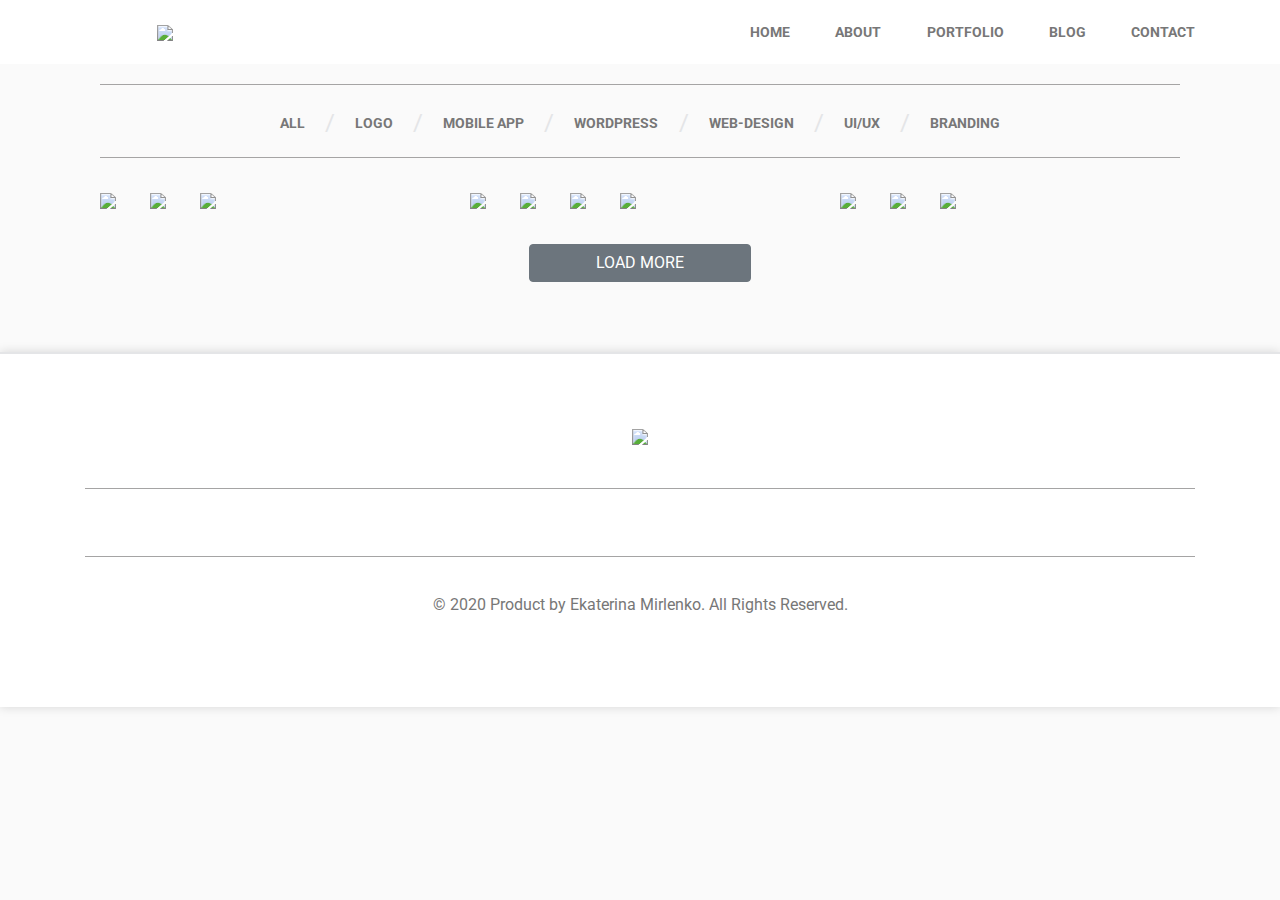
==== index.html @ b29ca438 "Add files via upload" ====
<!DOCTYPE html>
<html lang="en">
<head>
    <meta charset="UTF-8">
    <meta name="viewport" content="width=device-width, initial-scale=1.0">
    <title>White Site</title>
    <link rel="stylesheet" href="style.css">
    <script src="https://code.jquery.com/jquery-3.5.0.min.js" integrity="sha256-xNzN2a4ltkB44Mc/Jz3pT4iU1cmeR0FkXs4pru/JxaQ=" crossorigin="anonymous"></script>
    <script src="https://ajax.googleapis.com/ajax/libs/jquery/3.4.1/jquery.min.js"></script>
    
    <link rel="stylesheet" href="https://stackpath.bootstrapcdn.com/bootstrap/4.4.1/css/bootstrap.min.css" integrity="sha384-Vkoo8x4CGsO3+Hhxv8T/Q5PaXtkKtu6ug5TOeNV6gBiFeWPGFN9MuhOf23Q9Ifjh" crossorigin="anonymous">
<script src="https://stackpath.bootstrapcdn.com/bootstrap/4.4.1/js/bootstrap.min.js" integrity="sha384-wfSDF2E50Y2D1uUdj0O3uMBJnjuUD4Ih7YwaYd1iqfktj0Uod8GCExl3Og8ifwB6" crossorigin="anonymous"></script>
<link href="https://fonts.googleapis.com/css2?family=Roboto:wght@300;400;500;700&display=swap" rel="stylesheet">
<link href="fontawesome-free-5.13.0-web/css/all.css" rel="stylesheet"> 
 
    
</head>
<body>
       <section class="headers" >
           <div class="header">
        <div class="container">
            <div class="row align-items-center">

                <div class="col-lg-2 col-md-2 col-sm-2">
                    <img src="img/logo.png" class="logo">
                </div>

            
                <div class="col-sm-2">      
                    <span class="burger_nav_bar">
                        <span class="burger_lines"></span>
                    </span>
                 </div>
         

                <div class="col-lg-5 offset-lg-3 nav_container">
                    <nav class="nav_bar nav_collapse">
                    <ul class="nav navigation">
                        <li class="nav__item">
                            <a href="#">
                                Home
                            </a>
                        </li>
                        <li class="nav__item">
                            <a href="#">
                                About
                            </a>
                        </li>
                        <li class="nav__item">
                            <a href="#">
                                Portfolio
                            </a>
                        </li>
                        <li class="nav__item">
                            <a href="#">
                                Blog
                            </a>
                        </li>
                        <li class="nav__item">
                            <a href="#">
                                Contact
                            </a>
                        </li>
                    </ul>
                        
                </div>
            </nav>
            </div>
        </div>
    </div>
    </section>
    <script src="SLIDER.js"></script>
    <section class="consistent">
        <div class="container">
              <div class="row no-gutters">
                <div class="col-lg-8 offset-lg-2 consistent_container">
                    <ul class="menu d-flex justify-content-between menugation">
                        <li class="menu__item menu_item_ms">
                            <a href="#">
                                All
                            </a>
                        </li>
                        <span id="slash">&#47;</span>
                        
                        <li class="menu__item menu_item_ms">
                            <a href="#">
                                Logo
                            </a>
                        </li>
                        <span id="slash">&#47;</span>
                        <li class="menu__item menu_item_ms">
                            <a href="#">
                                Mobile App
                            </a>
                        </li>
                        <span id="slash">&#47;</span>
                        <li class="menu__item menu_item_ms">
                            <a href="#">
                                Wordpress
                            </a>
                        </li>
                        <span id="slash">&#47;</span>
                        <li class="menu__item menu_item_ms">
                            <a href="#">
                                Web-design
                            </a>
                        </li>
                        <span id="slash">&#47;</span>
                        <li class="menu__item menu_item_ms">
                            <a href="#">
                                UI/UX
                            </a>
                        </li>
                        <span id="slash">&#47;</span>
                        <li class="menu__item menu_item_ms">
                            <a href="#">
                                Branding
                            </a>
                        </li>
                    </ul>
                </div>
            </div>
        </div>

    </section>
    <section class="images">
        <div class="container">
            <div class="row no-gutters">
                <div class="col-lg-4 col-md-6">
                    <div class="collage-images">
                        <img src="img/galary_item1.jpg" class="images__item">
                        <img src="img/galary_item2.jpg" class="images__item">
                        <img src="img/galary_item3.jpg" class="images__item">
                    </div>
                </div>
                <div class="col-lg-4 collage_coll">
                    <div class="collage-images">
                        <img src="img/galary_item4.jpg" class="images__item">
                        <img src="img/galary_item5.jpg" class="images__item">
                        <img src="img/galary_item6.jpg" class="images__item">
                        <img src="img/galary_item7.jpg" class="images__item">
                    </div>
                </div>
                <div class="col-lg-4 col-md-6">
                    <div class="collage-images">
                        <img src="img/galary_item8.jpg" class="images__item">
                        <img src="img/galary_item9.jpg" class="images__item">
                        <img src="img/galary_item10.jpg" class="images__item">
                    </div>
                </div>
                <a class="btn btn-secondary" href="#" role="button">Load More</a>
            </div>
        </div>

    </section>
    <section class="footer">
        <div class="container">
            <div class="footer__logo ">
                <div class="row">
                    <div class="col-lg-12 justify-content-center">
                        <img src="img/logo.png" class="footer_item1">
                </div>
            </div>
        </div>
            <div class="footer__socials">
                <div class="row">
                    <div class="col-lg-12">
                        <ul class="socials d-flex justify-content-center">
                            <li class="socials__item socials__item_fb">
                                <a href="#">
                                    <i class="fab fa-facebook-f"></i>
                                </a>
                            </li>
                            <li class="socials__item socials__item_g">
                                <a href="#">
                                    <i class="fab fa-google-plus-g"></i>
                                </a>
                            </li>
                            <li class="socials__item socials__item_tw">
                                <a href="#">
                                    <i class="fab fa-twitter"></i>
                                </a>
                            </li>
                            <li class="socials__item socials__item_in">
                                <a href="#">
                                    <i class="fab fa-linkedin-in"></i>
                                </a>
                            </li>
                            <li class="socials__item socials__item_pin">
                                <a href="#">
                                    <i class="fab fa-pinterest-p"></i>
                                </a>
                            </li>
                            <li class="socials__item socials__item_insta">
                                <a href="#">
                                    <i class="fab fa-instagram"></i>
                                </a>
                            </li>
                        </ul>
                    </div>
                </div>
                
            </div>
            <div class="footer__lisence">
                <div class="row">
                    <div class="col-lg-12 justify-content-center">
                        <span>
                            © 2020 Product by Ekaterina Mirlenko. All Rights Reserved.
                        </span>
                    </div>
                </div>
            </div>
        </div>

    </section>

    <script src="main.js"></script> 
  
</body>
</html>
---- style.css ----
* {
    margin: 0;
    padding: 0;
    -webkit-box-sizing: border-box;
    -moz-box-sizing: border-box;
    box-sizing: border-box;
    
}
 
body {
    background-color: #fafafa !important;
}

li {
    list-style-type: none;
    text-decoration: none;
}
.header {
    padding: 20px;
    text-align: center;
    background-color: #ffffff !important;
    z-index: 2;
}

.header-sticky {
    position: fixed;
    width: 100%;
    top: 0;
}
.burger_nav_bar {
    display: none;
}

@media only screen and (max-width: 600px) {
    .nav_bar {
        display: none;
    }
    .nav_bar_toggle {
        display: block;
        position: fixed;
        top: 0;
        right: 0;
        width: 100%;
        height: fit-content;
        margin: 0;
        padding-top: 80px;
        padding-bottom: 20px;
        list-style: none;
        background-color: white;
        z-index: 1;
      
    }
    .nav_toggle {
        justify-content: center !important;
        margin-left: 10px;
        margin-right: 10px;
        vertical-align: top;
        
    }
    .nav__item_toggle a {
        font-size: 160%;
        display: block;
        padding: 20px; 
        letter-spacing: 1px;
        line-height: 1em;
        color: #777777;
        }
    .nav__item_toggle a:hover {
        color: black;
        cursor: pointer;
        text-decoration: none;
        }
    .nav_container .nav_collapse {
        align-items: flex-start;
    }    
    .nav_container .nav {
        flex-direction: column;
        flex-wrap: nowrap;
      }
    .nav_container .navigation {
        flex-direction: column !important;
      }
    .logo {
        display: block;
        z-index: 2;
        position: sticky;
    }  

    .burger_nav_bar {
        display: block;
        top: 5px;
        right: 30px;
        width: 40px;
        height: 60px;
        background-color: transparent;
        z-index: 2;
        position: fixed;
    }
    .burger_lines,
    .burger_lines::after,
    .burger_lines::before {
        position: absolute;
        width: 100%;
        height: 3px;
        background-color: black;
        display: block;
        top: 50%;
        transition-duration: .25s;
    }  
   
    .burger_lines::after {
        content: "";
        top: -12px;
    }
    .burger_lines::before {
        content: "";
        top: 12px;
    }
    .burger_cross {
        transform: rotate(45deg);
        transition-duration: .25s;
        width: 100%;
        height: 3px;
        background-color: black;
        display: block;
      }
    .burger_cross::before {
        top: 0;
        transform: rotate(0);
        
      }
    .burger_cross::after {
        top: 0;
        transform: rotate(90deg);    
      }   
    .consistent_container {
        align-items: flex-start;
        flex-direction: column;
        flex-wrap: nowrap;
        display: block;
      }
    .consistent_container .menugation {
        flex-direction: column !important;
      }
    #slash {
        display: none;
    } 
    .collage_coll {
        display: none;
    } 
    .menu_item_ms {
        padding: 5px;
        letter-spacing: 2px;
    }

    .col-sm-12{
        display: inline-flex;
    }

    .btn {
        width: 50% !important;
    }
    

}
@media only screen and (min-width: 601px) and (max-width: 900px) {
    .header .row {
        flex-wrap: nowrap;
    }
    .collage_coll {
        display: none;
    }
    .btn {
        width: 50% !important;
    }

}






.nav {
    justify-content: space-between;
    display: flex;
}

.nav__item {
    font-family: 'Roboto', sans-serif;
    font-size: 14px;
    font-weight: 700;
    text-transform: uppercase;   
    
}
.nav__item a {
    color: #777777;
    
}
.nav__item a:hover {
    color: black;
    cursor: pointer;
    text-decoration: none;
}

.slider__pic {
    width: 100%;
}

.consistent {
    margin: 20px;
    align-items: center;
    
}
.consistent .row {
   margin-left: 15px;
   margin-right: 15px;
    border-top: 1px solid #a5a4a4;
    border-bottom: 1px solid #a5a4a4;
}
.menu {
    display: block;
    align-items: center;
    padding-top: 20px;
}

.menu__item {
    font-family: 'Roboto', sans-serif;
    font-size: 14px;
    font-weight: 700;
    text-transform: uppercase;   
    
    
}
.menu__item a {
    color: #777777;
    
}
.menu__item a:hover {
    color: black;
    cursor: pointer;
    text-decoration: none;
}

#slash {
    color: #e4e5e7;
    font-size: 150%;

}
.collage-images {
    
    
}

.images__item {
    width: 100%;
    padding: 15px;
}

.btn {
    text-transform: uppercase;
    font-size: 14px;
    width: 20%;
    margin: 20px auto;
    margin-bottom: 70px;
   /* position: relative;
    left: 50%;
    transform: translate(-50%, 0);*/
}
.footer {
    background-color: #ffffff;
    border-top: 2px solid #e4e5e7;
    box-shadow: 0 0 10px rgba(0, 0, 0, 0.15);
    padding-bottom: 70px;
}
.footer__logo {
    margin: 70px auto;
    margin-bottom: 40px;
    text-align: center;
    
}
.socials {
    border-top: 1px solid #a5a4a4;
    border-bottom: 1px solid #a5a4a4;
    
    
}
.socials__item {
    font-family: fontawesome;
    font-size: 18px;
    margin: 20px;
    
}

.socials {
    color: #a5a4a4;
    width: 100%;
}
.socials__item a {
    color: #777777;
}

.socials a:hover {
    color: black;
    text-decoration: none;
}

.fa-facebook-f:before {
    content: "\f39e";
}
.fa-google-plus-g:before{
    content: "\f0d5";
}

.fa-twitter:before {
    content: "\f099";
}
.fa-linkedin-in:before {
    content: "\f0e1";
}
.fa-pinterest-p:before {
    content: "\f231";
}
.fa-instagram:before {
    content: "\f16d";
}
.footer__lisence{
    color: #777777;
    font-size: 16px;
    text-align: center;
    margin: 20px;
}
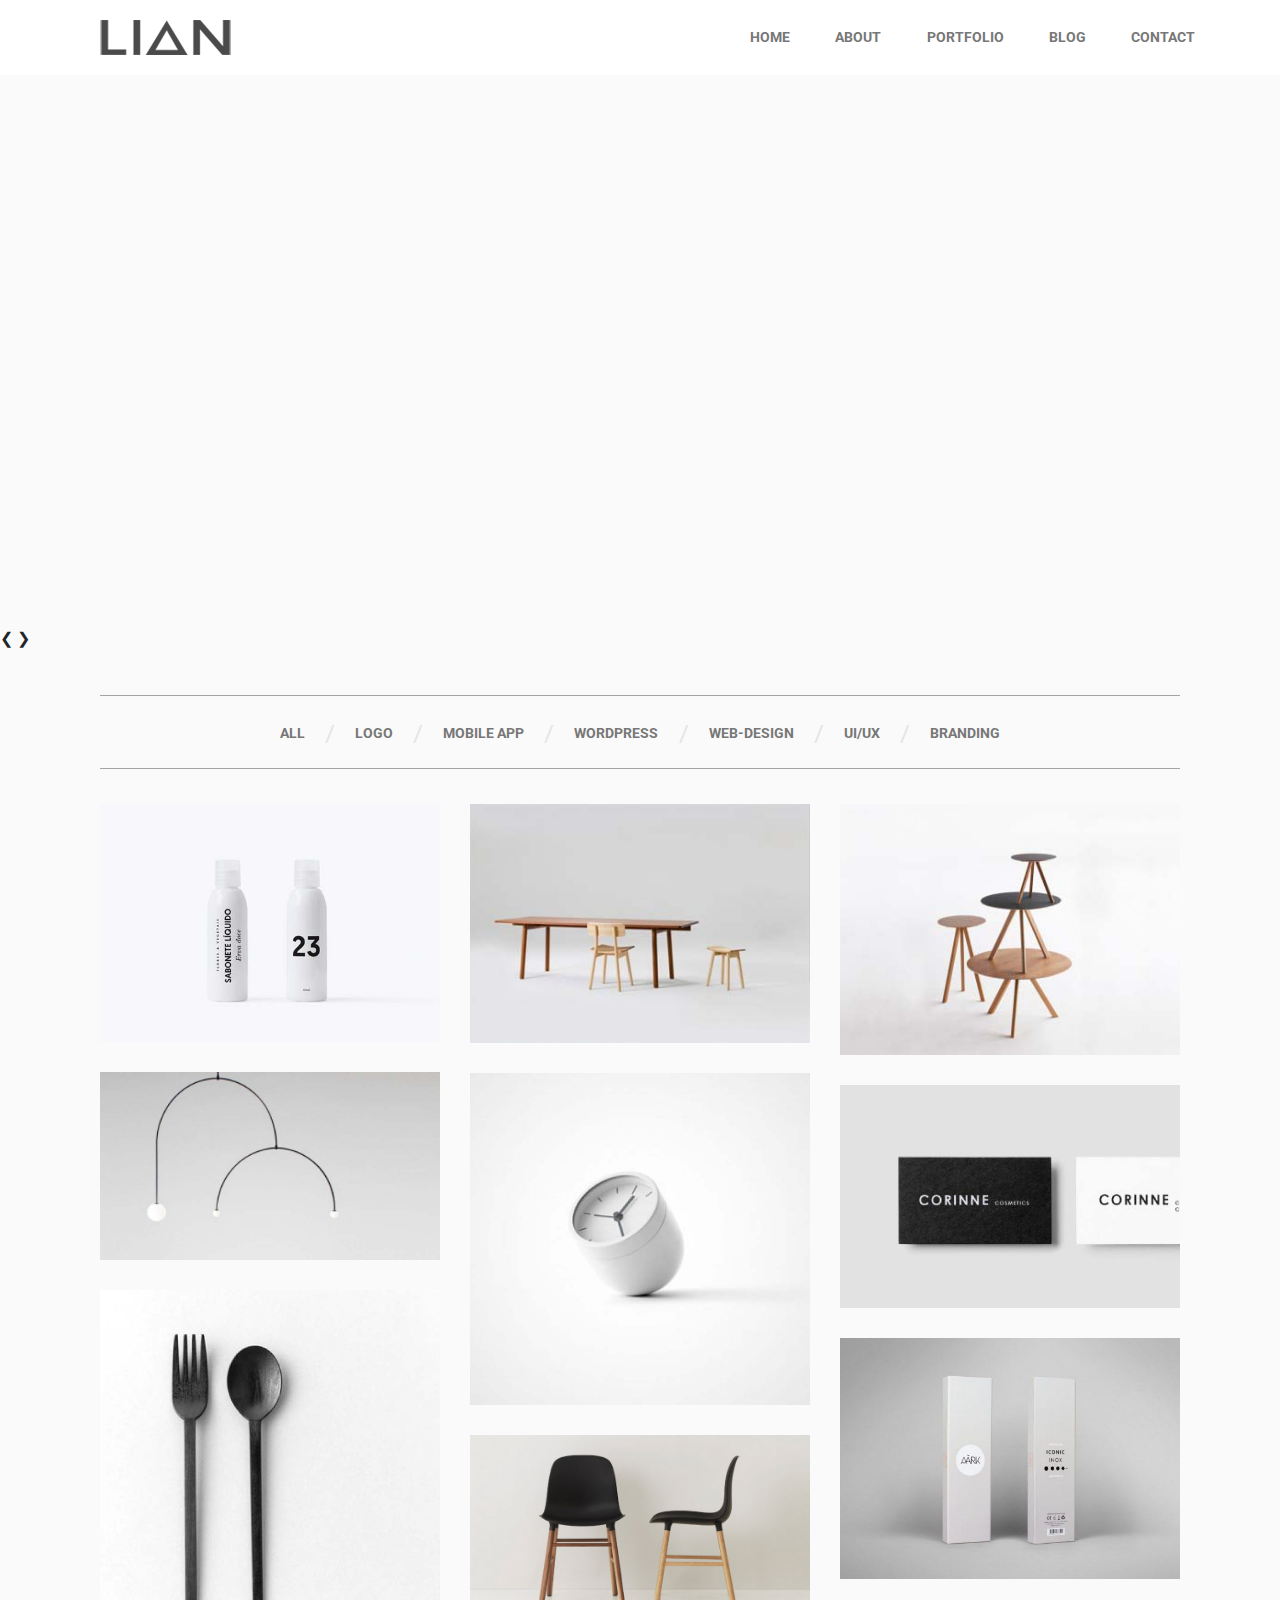
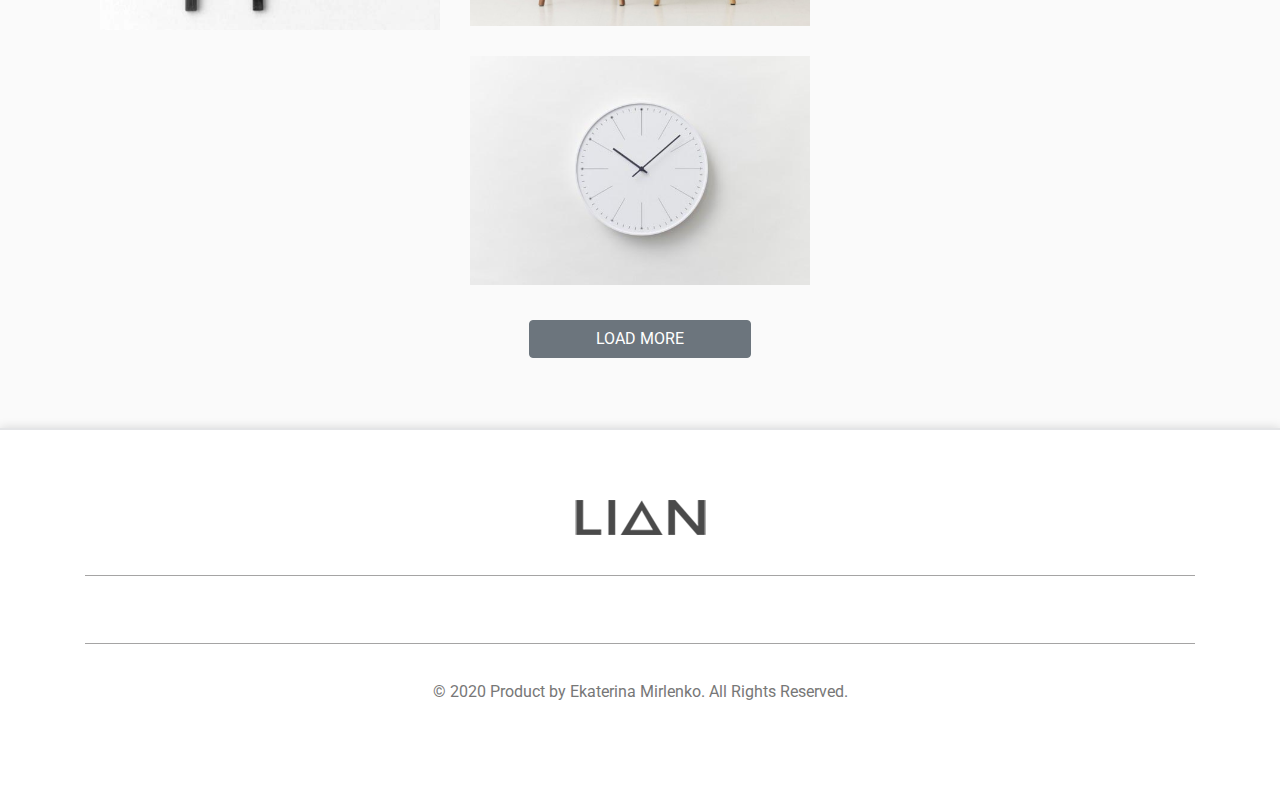
==== commit 5b73bfec: "hrefs" ====
--- a/index.html
+++ b/index.html
@@ -42,22 +42,22 @@
                             </a>
                         </li>
                         <li class="nav__item">
-                            <a href="#">
+                            <a href="about.html">
                                 About
                             </a>
                         </li>
                         <li class="nav__item">
-                            <a href="#">
+                            <a href="portfolio.html">
                                 Portfolio
                             </a>
                         </li>
                         <li class="nav__item">
-                            <a href="#">
+                            <a href="blog.html">
                                 Blog
                             </a>
                         </li>
                         <li class="nav__item">
-                            <a href="#">
+                            <a href="contact.html">
                                 Contact
                             </a>
                         </li>
@@ -69,7 +69,42 @@
         </div>
     </div>
     </section>
-    <script src="SLIDER.js"></script>
+
+    <section class="slider">
+        <div class="slideshow-container">
+        <div class="mySlides fade">
+            <div class="numbertext">1 / 3</div>
+            <img src="img/bacground_tea.jpg" style="width:100%">
+            <div class="text">Caption Text</div>
+          </div>
+        
+          <div class="mySlides fade">
+            <div class="numbertext">2 / 3</div>
+            <img src="img/bacground_tea2.jpg" style="width:100%">
+            <div class="text">Caption Two</div>
+          </div>
+        
+          <div class="mySlides fade">
+            <div class="numbertext">3 / 3</div>
+            <img src="img/bacground_tea3.jpg" style="width:100%">
+            <div class="text">Caption Three</div>
+          </div>
+        
+          
+         <a class="prev" onclick="plusSlides(-1)">&#10094;</a>
+          <a class="next" onclick="plusSlides(1)">&#10095;</a>
+        </div>
+        <br>
+         
+       
+       <div style="text-align:center">
+          <span class="dot" onclick="currentSlide(1)"></span>
+          <span class="dot" onclick="currentSlide(2)"></span>
+          <span class="dot" onclick="currentSlide(3)"></span>
+        </div> 
+    </div>
+    </section>
+
     <section class="consistent">
         <div class="container">
               <div class="row no-gutters">
